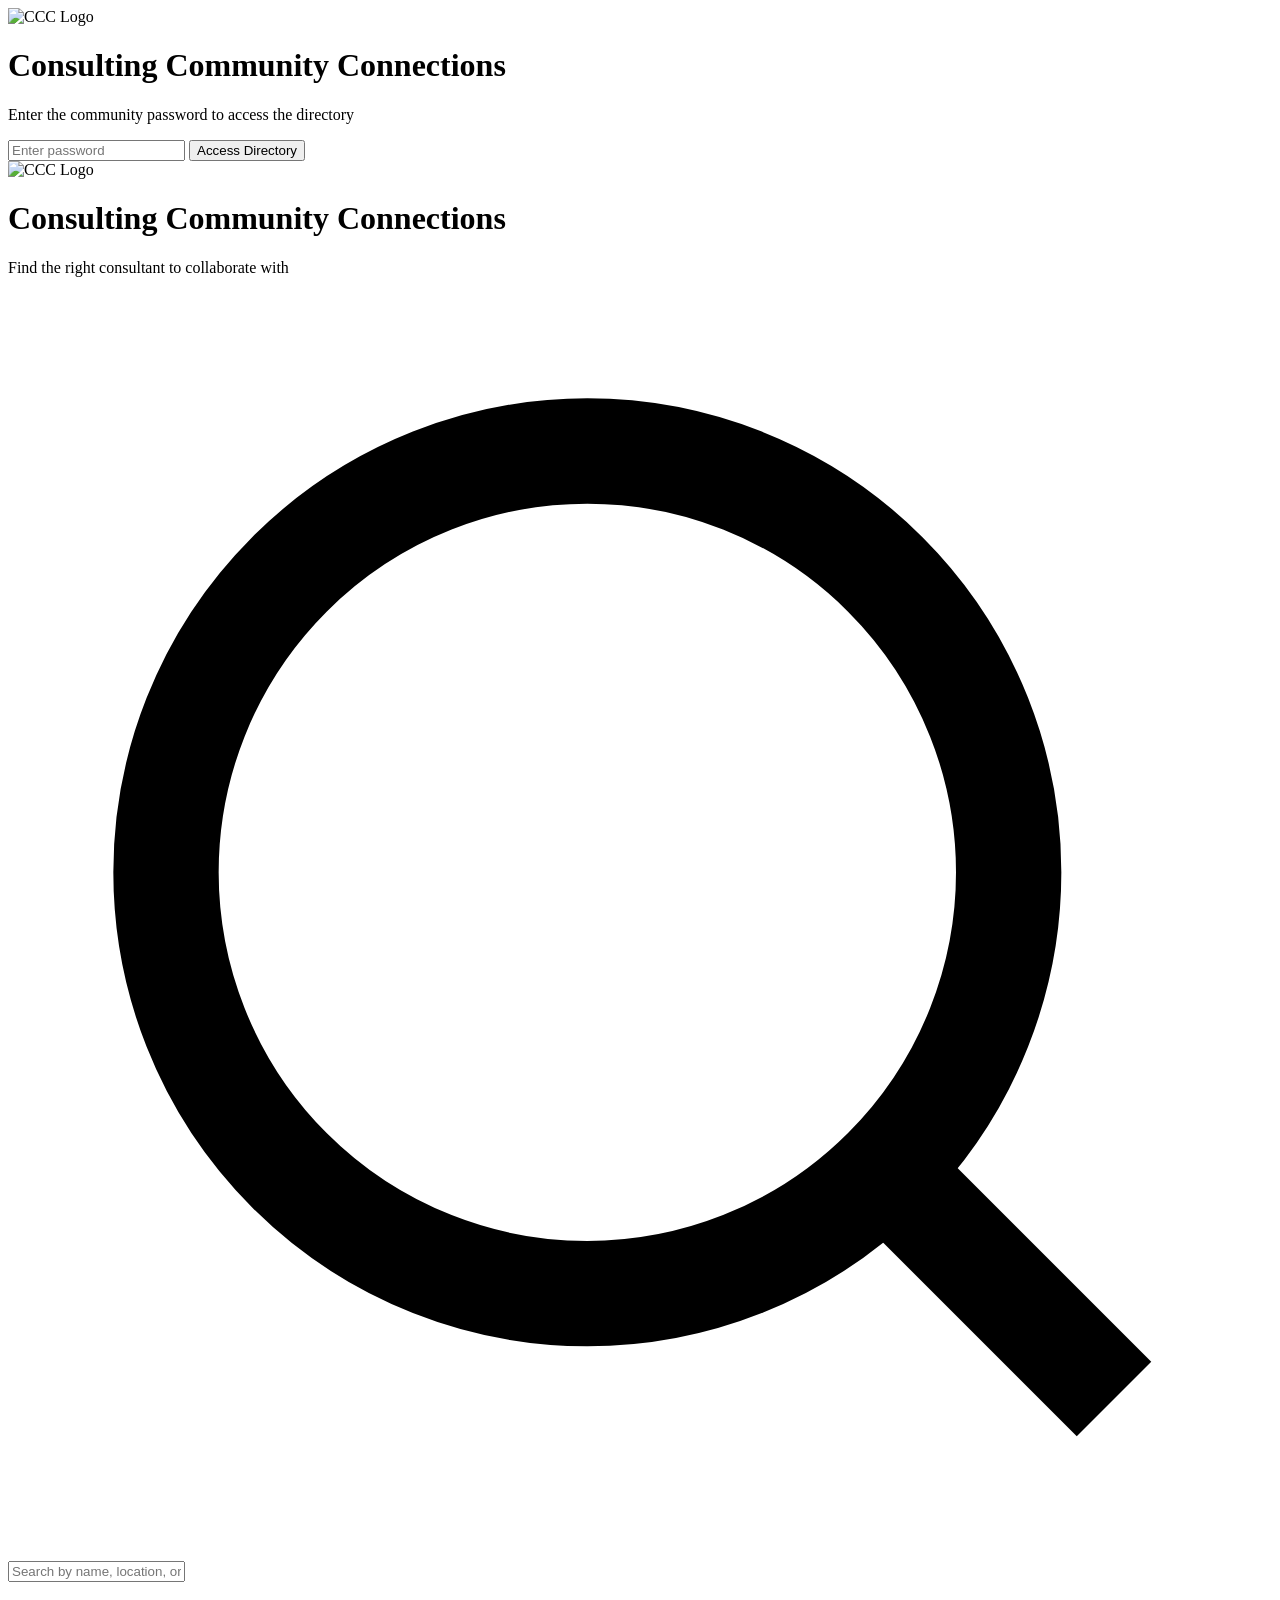
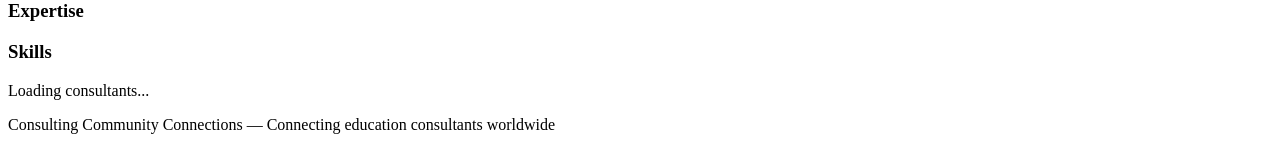
==== index.html @ f78c9073 "Add initial HTML structure for the application" ====
<!DOCTYPE html>
<html lang="en">
<head>
  <meta charset="UTF-8">
  <meta name="viewport" content="width=device-width, initial-scale=1.0">
  <title>Consulting Community Connections</title>
  <link rel="preconnect" href="https://fonts.googleapis.com">
  <link rel="preconnect" href="https://fonts.gstatic.com" crossorigin>
  <link href="https://fonts.googleapis.com/css2?family=Inter:wght@400;500;600;700&display=swap" rel="stylesheet">
  <link rel="stylesheet" href="styles.css">
</head>
<body>

  <!-- Password Gate -->
  <div class="password-gate" id="password-gate">
    <div class="password-card">
      <img src="assets/logo.png" alt="CCC Logo" class="password-logo">
      <h1 class="password-title">Consulting Community Connections</h1>
      <p class="password-subtitle">Enter the community password to access the directory</p>
      <form id="password-form" class="password-form">
        <input type="password" id="password-input" class="password-input" placeholder="Enter password" autocomplete="off">
        <button type="submit" class="password-submit">Access Directory</button>
        <p class="password-error" id="password-error" hidden>Incorrect password. Please try again.</p>
      </form>
    </div>
  </div>

  <!-- Header -->
  <header class="header">
    <div class="header-inner">
      <div class="logo-group">
        <img src="assets/logo.png" alt="CCC Logo" class="logo">
        <div>
          <h1 class="site-title">Consulting Community Connections</h1>
          <p class="site-subtitle">Find the right consultant to collaborate with</p>
        </div>
      </div>
    </div>
  </header>

  <!-- Main content -->
  <main class="main">

    <!-- Search -->
    <div class="search-wrapper">
      <div class="search-box">
        <svg class="search-icon" viewBox="0 0 24 24" fill="none" stroke="currentColor" stroke-width="2">
          <circle cx="11" cy="11" r="8"/><path d="m21 21-4.3-4.3"/>
        </svg>
        <input
          type="text"
          id="search"
          class="search-input"
          placeholder="Search by name, location, or expertise..."
          autocomplete="off"
        >
        <button id="clear-search" class="clear-btn" hidden aria-label="Clear search">
          <svg viewBox="0 0 24 24" fill="none" stroke="currentColor" stroke-width="2" width="18" height="18">
            <path d="M18 6 6 18M6 6l12 12"/>
          </svg>
        </button>
      </div>
    </div>

    <!-- Filters -->
    <div class="filters-section">
      <div class="filter-group">
        <h3 class="filter-label">Expertise</h3>
        <div class="filter-chips" id="expertise-filters"></div>
      </div>
      <div class="filter-group">
        <h3 class="filter-label">Skills</h3>
        <div class="filter-chips" id="skills-filters"></div>
      </div>
      <button id="clear-filters" class="clear-filters-btn" hidden>Clear all filters</button>
    </div>

    <!-- Results count -->
    <div class="results-bar">
      <span id="results-count"></span>
    </div>

    <!-- Consultant cards -->
    <div class="cards-grid" id="cards-grid"></div>

    <!-- Loading state -->
    <div class="loading" id="loading">
      <div class="spinner"></div>
      <p>Loading consultants...</p>
    </div>

    <!-- Empty state -->
    <div class="empty-state" id="empty-state" hidden>
      <svg viewBox="0 0 24 24" fill="none" stroke="currentColor" stroke-width="1.5" width="48" height="48">
        <circle cx="11" cy="11" r="8"/><path d="m21 21-4.3-4.3"/>
      </svg>
      <p>No consultants match your search.</p>
      <button class="reset-btn" id="reset-all">Reset filters</button>
    </div>
  </main>

  <!-- Consultant detail modal -->
  <div class="modal-overlay" id="modal-overlay" hidden>
    <div class="modal" role="dialog" aria-modal="true">
      <button class="modal-close" id="modal-close" aria-label="Close">
        <svg viewBox="0 0 24 24" fill="none" stroke="currentColor" stroke-width="2" width="24" height="24">
          <path d="M18 6 6 18M6 6l12 12"/>
        </svg>
      </button>
      <div class="modal-body" id="modal-body"></div>
    </div>
  </div>

  <!-- Footer -->
  <footer class="footer">
    <p>Consulting Community Connections &mdash; Connecting education consultants worldwide</p>
  </footer>

  <script src="app.js"></script>
</body>
</html>
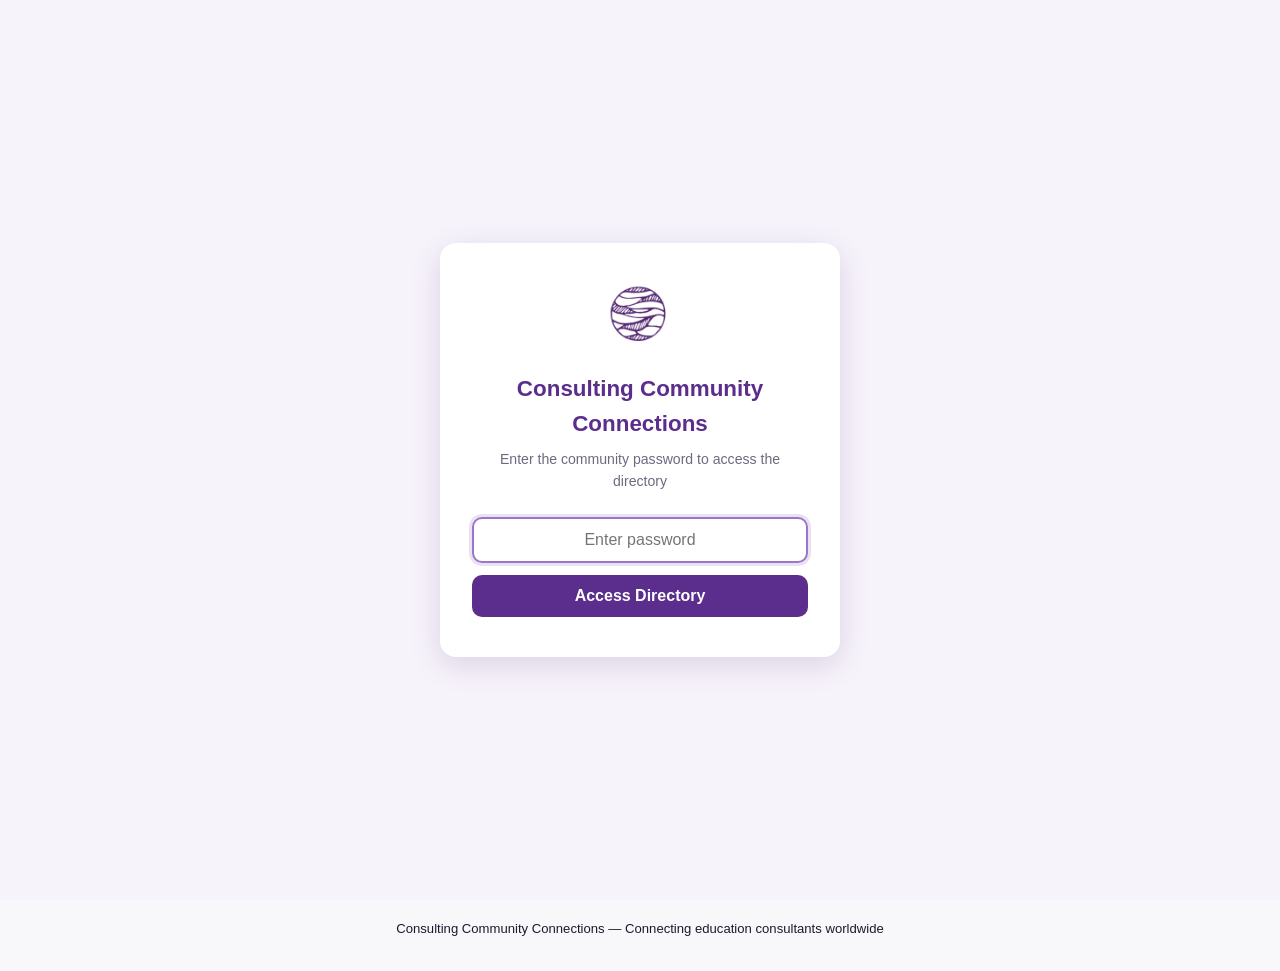
==== commit a8c18a88: "Add language and country filter sections" ====
--- a/index.html
+++ b/index.html
@@ -72,6 +72,14 @@
         <h3 class="filter-label">Skills</h3>
         <div class="filter-chips" id="skills-filters"></div>
       </div>
+      <div class="filter-group">
+        <h3 class="filter-label">Language</h3>
+        <div class="filter-chips" id="language-filters"></div>
+      </div>
+      <div class="filter-group">
+        <h3 class="filter-label">Country</h3>
+        <div class="filter-chips" id="country-filters"></div>
+      </div>
       <button id="clear-filters" class="clear-filters-btn" hidden>Clear all filters</button>
     </div>
 
--- a/styles.css
+++ b/styles.css
@@ -0,0 +1,670 @@
+/* ===== CSS Custom Properties ===== */
+:root {
+  --purple-900: #3B1566;
+  --purple-700: #5B2D8C;
+  --purple-600: #6B3FA0;
+  --purple-500: #7E52B5;
+  --purple-400: #9B75CC;
+  --purple-200: #D4C4E8;
+  --purple-100: #EDE5F5;
+  --purple-50: #F7F3FB;
+  --gray-900: #1A1A2E;
+  --gray-700: #3D3D56;
+  --gray-500: #6B6B80;
+  --gray-300: #B0B0BF;
+  --gray-200: #D5D5E0;
+  --gray-100: #EDEDF2;
+  --gray-50: #F8F8FA;
+  --white: #FFFFFF;
+  --radius-sm: 6px;
+  --radius-md: 10px;
+  --radius-lg: 16px;
+  --shadow-sm: 0 1px 3px rgba(59, 21, 102, 0.08);
+  --shadow-md: 0 4px 12px rgba(59, 21, 102, 0.1);
+  --shadow-lg: 0 8px 30px rgba(59, 21, 102, 0.15);
+  --transition: 0.2s ease;
+}
+
+/* ===== Password Gate ===== */
+.password-gate {
+  position: fixed;
+  inset: 0;
+  background: var(--purple-50);
+  z-index: 9999;
+  display: flex;
+  align-items: center;
+  justify-content: center;
+  padding: 1.5rem;
+}
+
+.password-gate[hidden] {
+  display: none;
+}
+
+.password-card {
+  background: var(--white);
+  border-radius: var(--radius-lg);
+  padding: 2.5rem 2rem;
+  max-width: 400px;
+  width: 100%;
+  text-align: center;
+  box-shadow: var(--shadow-lg);
+}
+
+.password-logo {
+  height: 64px;
+  width: auto;
+  margin-bottom: 1rem;
+}
+
+.password-title {
+  font-size: 1.4rem;
+  font-weight: 700;
+  color: var(--purple-700);
+  margin-bottom: 0.35rem;
+}
+
+.password-subtitle {
+  font-size: 0.88rem;
+  color: var(--gray-500);
+  margin-bottom: 1.5rem;
+}
+
+.password-form {
+  display: flex;
+  flex-direction: column;
+  gap: 0.75rem;
+}
+
+.password-input {
+  padding: 0.75rem 1rem;
+  border: 2px solid var(--gray-200);
+  border-radius: var(--radius-md);
+  font-size: 1rem;
+  font-family: inherit;
+  text-align: center;
+  outline: none;
+  transition: border-color var(--transition), box-shadow var(--transition);
+}
+
+.password-input:focus {
+  border-color: var(--purple-400);
+  box-shadow: 0 0 0 3px rgba(107, 63, 160, 0.15);
+}
+
+.password-submit {
+  padding: 0.75rem 1.5rem;
+  background: var(--purple-700);
+  color: var(--white);
+  border: none;
+  border-radius: var(--radius-md);
+  font-size: 1rem;
+  font-weight: 600;
+  font-family: inherit;
+  cursor: pointer;
+  transition: background var(--transition);
+}
+
+.password-submit:hover {
+  background: var(--purple-600);
+}
+
+.password-error {
+  color: #c0392b;
+  font-size: 0.85rem;
+  margin: 0;
+}
+
+.password-error[hidden] {
+  display: none;
+}
+
+/* ===== Reset & Base ===== */
+*, *::before, *::after {
+  box-sizing: border-box;
+  margin: 0;
+  padding: 0;
+}
+
+body {
+  font-family: 'Inter', -apple-system, BlinkMacSystemFont, 'Segoe UI', sans-serif;
+  background: var(--gray-50);
+  color: var(--gray-900);
+  line-height: 1.6;
+  min-height: 100vh;
+}
+
+/* ===== Header ===== */
+.header {
+  background: var(--white);
+  border-bottom: 1px solid var(--gray-200);
+  padding: 1.25rem 1.5rem;
+  position: sticky;
+  top: 0;
+  z-index: 100;
+  box-shadow: var(--shadow-sm);
+}
+
+.header-inner {
+  max-width: 1200px;
+  margin: 0 auto;
+}
+
+.logo-group {
+  display: flex;
+  align-items: center;
+  gap: 1rem;
+}
+
+.logo {
+  height: 48px;
+  width: auto;
+}
+
+.site-title {
+  font-size: 1.35rem;
+  font-weight: 700;
+  color: var(--purple-700);
+  letter-spacing: -0.02em;
+  line-height: 1.2;
+}
+
+.site-subtitle {
+  font-size: 0.85rem;
+  color: var(--gray-500);
+  margin-top: 0.1rem;
+}
+
+/* ===== Main ===== */
+.main {
+  max-width: 1200px;
+  margin: 0 auto;
+  padding: 1.5rem;
+}
+
+/* ===== Search ===== */
+.search-wrapper {
+  margin-bottom: 1.25rem;
+}
+
+.search-box {
+  position: relative;
+  max-width: 600px;
+}
+
+.search-icon {
+  position: absolute;
+  left: 14px;
+  top: 50%;
+  transform: translateY(-50%);
+  width: 20px;
+  height: 20px;
+  color: var(--gray-400);
+  pointer-events: none;
+}
+
+.search-input {
+  width: 100%;
+  padding: 0.75rem 2.75rem 0.75rem 2.75rem;
+  border: 2px solid var(--gray-200);
+  border-radius: var(--radius-lg);
+  font-size: 1rem;
+  font-family: inherit;
+  color: var(--gray-900);
+  background: var(--white);
+  transition: border-color var(--transition), box-shadow var(--transition);
+  outline: none;
+}
+
+.search-input:focus {
+  border-color: var(--purple-400);
+  box-shadow: 0 0 0 3px rgba(107, 63, 160, 0.15);
+}
+
+.search-input::placeholder {
+  color: var(--gray-300);
+}
+
+.clear-btn {
+  position: absolute;
+  right: 10px;
+  top: 50%;
+  transform: translateY(-50%);
+  background: none;
+  border: none;
+  cursor: pointer;
+  color: var(--gray-400);
+  padding: 4px;
+  display: flex;
+  border-radius: 50%;
+  transition: color var(--transition), background var(--transition);
+}
+
+.clear-btn:hover {
+  color: var(--gray-700);
+  background: var(--gray-100);
+}
+
+/* ===== Filters ===== */
+.filters-section {
+  margin-bottom: 1.25rem;
+}
+
+.filter-group {
+  margin-bottom: 0.75rem;
+}
+
+.filter-label {
+  font-size: 0.75rem;
+  font-weight: 600;
+  text-transform: uppercase;
+  letter-spacing: 0.06em;
+  color: var(--gray-500);
+  margin-bottom: 0.4rem;
+}
+
+.filter-chips {
+  display: flex;
+  flex-wrap: wrap;
+  gap: 0.4rem;
+}
+
+.chip {
+  display: inline-flex;
+  align-items: center;
+  padding: 0.35rem 0.85rem;
+  border-radius: 100px;
+  font-size: 0.82rem;
+  font-weight: 500;
+  border: 1.5px solid var(--purple-200);
+  background: var(--white);
+  color: var(--purple-700);
+  cursor: pointer;
+  transition: all var(--transition);
+  user-select: none;
+  white-space: nowrap;
+}
+
+.chip:hover {
+  border-color: var(--purple-400);
+  background: var(--purple-50);
+}
+
+.chip.active {
+  background: var(--purple-700);
+  color: var(--white);
+  border-color: var(--purple-700);
+}
+
+.chip.active:hover {
+  background: var(--purple-600);
+  border-color: var(--purple-600);
+}
+
+.clear-filters-btn {
+  margin-top: 0.5rem;
+  background: none;
+  border: none;
+  color: var(--purple-600);
+  font-size: 0.82rem;
+  font-weight: 500;
+  cursor: pointer;
+  padding: 0.25rem 0;
+  font-family: inherit;
+  text-decoration: underline;
+  text-underline-offset: 2px;
+}
+
+.clear-filters-btn:hover {
+  color: var(--purple-900);
+}
+
+/* ===== Results bar ===== */
+.results-bar {
+  margin-bottom: 1rem;
+  font-size: 0.85rem;
+  color: var(--gray-500);
+}
+
+/* ===== Cards Grid ===== */
+.cards-grid {
+  display: grid;
+  grid-template-columns: repeat(auto-fill, minmax(320px, 1fr));
+  gap: 1rem;
+}
+
+/* ===== Card ===== */
+.card {
+  background: var(--white);
+  border-radius: var(--radius-lg);
+  padding: 1.25rem;
+  box-shadow: var(--shadow-sm);
+  border: 1px solid var(--gray-100);
+  cursor: pointer;
+  transition: box-shadow var(--transition), transform var(--transition);
+}
+
+.card:hover {
+  box-shadow: var(--shadow-md);
+  transform: translateY(-2px);
+}
+
+.card-header {
+  display: flex;
+  justify-content: space-between;
+  align-items: flex-start;
+  gap: 0.75rem;
+  margin-bottom: 0.75rem;
+}
+
+.card-name {
+  font-size: 1.1rem;
+  font-weight: 650;
+  color: var(--purple-900);
+  line-height: 1.3;
+}
+
+.card-location {
+  display: flex;
+  align-items: center;
+  gap: 0.35rem;
+  font-size: 0.82rem;
+  color: var(--gray-500);
+  margin-bottom: 0.75rem;
+  flex-shrink: 0;
+}
+
+.card-location svg {
+  flex-shrink: 0;
+}
+
+.card-tags {
+  display: flex;
+  flex-wrap: wrap;
+  gap: 0.3rem;
+  margin-bottom: 0.75rem;
+}
+
+.tag {
+  font-size: 0.72rem;
+  font-weight: 500;
+  padding: 0.2rem 0.55rem;
+  border-radius: 100px;
+  background: var(--purple-100);
+  color: var(--purple-700);
+  white-space: nowrap;
+}
+
+.card-languages {
+  display: flex;
+  align-items: center;
+  gap: 0.35rem;
+  font-size: 0.82rem;
+  color: var(--gray-500);
+}
+
+.card-languages svg {
+  flex-shrink: 0;
+}
+
+/* ===== Loading ===== */
+.loading {
+  display: flex;
+  flex-direction: column;
+  align-items: center;
+  justify-content: center;
+  padding: 4rem 1rem;
+  color: var(--gray-500);
+  gap: 1rem;
+}
+
+.spinner {
+  width: 36px;
+  height: 36px;
+  border: 3px solid var(--purple-200);
+  border-top-color: var(--purple-600);
+  border-radius: 50%;
+  animation: spin 0.8s linear infinite;
+}
+
+@keyframes spin {
+  to { transform: rotate(360deg); }
+}
+
+/* ===== Empty state ===== */
+.empty-state {
+  display: flex;
+  flex-direction: column;
+  align-items: center;
+  padding: 3rem 1rem;
+  color: var(--gray-400);
+  gap: 0.75rem;
+}
+
+.empty-state[hidden] {
+  display: none;
+}
+
+.empty-state p {
+  font-size: 1rem;
+}
+
+.reset-btn {
+  margin-top: 0.25rem;
+  padding: 0.5rem 1.25rem;
+  background: var(--purple-700);
+  color: var(--white);
+  border: none;
+  border-radius: var(--radius-md);
+  font-size: 0.9rem;
+  font-family: inherit;
+  font-weight: 500;
+  cursor: pointer;
+  transition: background var(--transition);
+}
+
+.reset-btn:hover {
+  background: var(--purple-600);
+}
+
+/* ===== Modal ===== */
+.modal-overlay {
+  position: fixed;
+  inset: 0;
+  background: rgba(26, 26, 46, 0.5);
+  backdrop-filter: blur(4px);
+  z-index: 1000;
+  display: flex;
+  align-items: center;
+  justify-content: center;
+  padding: 1.5rem;
+  animation: fadeIn 0.2s ease;
+}
+
+.modal-overlay[hidden] {
+  display: none;
+}
+
+@keyframes fadeIn {
+  from { opacity: 0; }
+  to { opacity: 1; }
+}
+
+.modal {
+  background: var(--white);
+  border-radius: var(--radius-lg);
+  max-width: 560px;
+  width: 100%;
+  max-height: 85vh;
+  overflow-y: auto;
+  position: relative;
+  box-shadow: var(--shadow-lg);
+  animation: slideUp 0.25s ease;
+}
+
+@keyframes slideUp {
+  from { opacity: 0; transform: translateY(12px); }
+  to { opacity: 1; transform: translateY(0); }
+}
+
+.modal-close {
+  position: absolute;
+  top: 1rem;
+  right: 1rem;
+  background: var(--gray-100);
+  border: none;
+  border-radius: 50%;
+  width: 36px;
+  height: 36px;
+  display: flex;
+  align-items: center;
+  justify-content: center;
+  cursor: pointer;
+  color: var(--gray-500);
+  transition: background var(--transition), color var(--transition);
+  z-index: 1;
+}
+
+.modal-close:hover {
+  background: var(--gray-200);
+  color: var(--gray-900);
+}
+
+.modal-body {
+  padding: 2rem 1.75rem;
+}
+
+.modal-name {
+  font-size: 1.4rem;
+  font-weight: 700;
+  color: var(--purple-900);
+  margin-bottom: 0.25rem;
+  padding-right: 2rem;
+}
+
+.modal-location {
+  display: flex;
+  align-items: center;
+  gap: 0.35rem;
+  font-size: 0.9rem;
+  color: var(--gray-500);
+  margin-bottom: 1rem;
+}
+
+.modal-section {
+  margin-bottom: 1rem;
+}
+
+.modal-section-title {
+  font-size: 0.72rem;
+  font-weight: 600;
+  text-transform: uppercase;
+  letter-spacing: 0.06em;
+  color: var(--gray-500);
+  margin-bottom: 0.35rem;
+}
+
+.modal-section p {
+  font-size: 0.92rem;
+  color: var(--gray-700);
+  line-height: 1.5;
+}
+
+.modal-tags {
+  display: flex;
+  flex-wrap: wrap;
+  gap: 0.35rem;
+}
+
+.modal-links {
+  display: flex;
+  flex-wrap: wrap;
+  gap: 0.75rem;
+  margin-top: 1.25rem;
+  padding-top: 1.25rem;
+  border-top: 1px solid var(--gray-100);
+}
+
+.modal-link {
+  display: inline-flex;
+  align-items: center;
+  gap: 0.4rem;
+  padding: 0.5rem 1rem;
+  border-radius: var(--radius-md);
+  font-size: 0.85rem;
+  font-weight: 500;
+  text-decoration: none;
+  transition: all var(--transition);
+}
+
+.modal-link.linkedin {
+  background: #0A66C2;
+  color: var(--white);
+}
+
+.modal-link.linkedin:hover {
+  background: #004182;
+}
+
+.modal-link.email {
+  background: var(--purple-700);
+  color: var(--white);
+}
+
+.modal-link.email:hover {
+  background: var(--purple-900);
+}
+
+.modal-link.website {
+  background: var(--gray-100);
+  color: var(--gray-700);
+}
+
+.modal-link.website:hover {
+  background: var(--gray-200);
+}
+
+/* ===== Footer ===== */
+.footer {
+  text-align: center;
+  padding: 2rem 1.5rem;
+  font-size: 0.82rem;
+  color: var(--gray-400);
+  border-top: 1px solid var(--gray-100);
+  margin-top: 3rem;
+}
+
+/* ===== Responsive ===== */
+@media (max-width: 640px) {
+  .header {
+    padding: 1rem;
+  }
+
+  .logo {
+    height: 38px;
+  }
+
+  .site-title {
+    font-size: 1.1rem;
+  }
+
+  .site-subtitle {
+    font-size: 0.78rem;
+  }
+
+  .main {
+    padding: 1rem;
+  }
+
+  .cards-grid {
+    grid-template-columns: 1fr;
+  }
+
+  .modal {
+    max-height: 90vh;
+  }
+
+  .modal-body {
+    padding: 1.5rem 1.25rem;
+  }
+}
